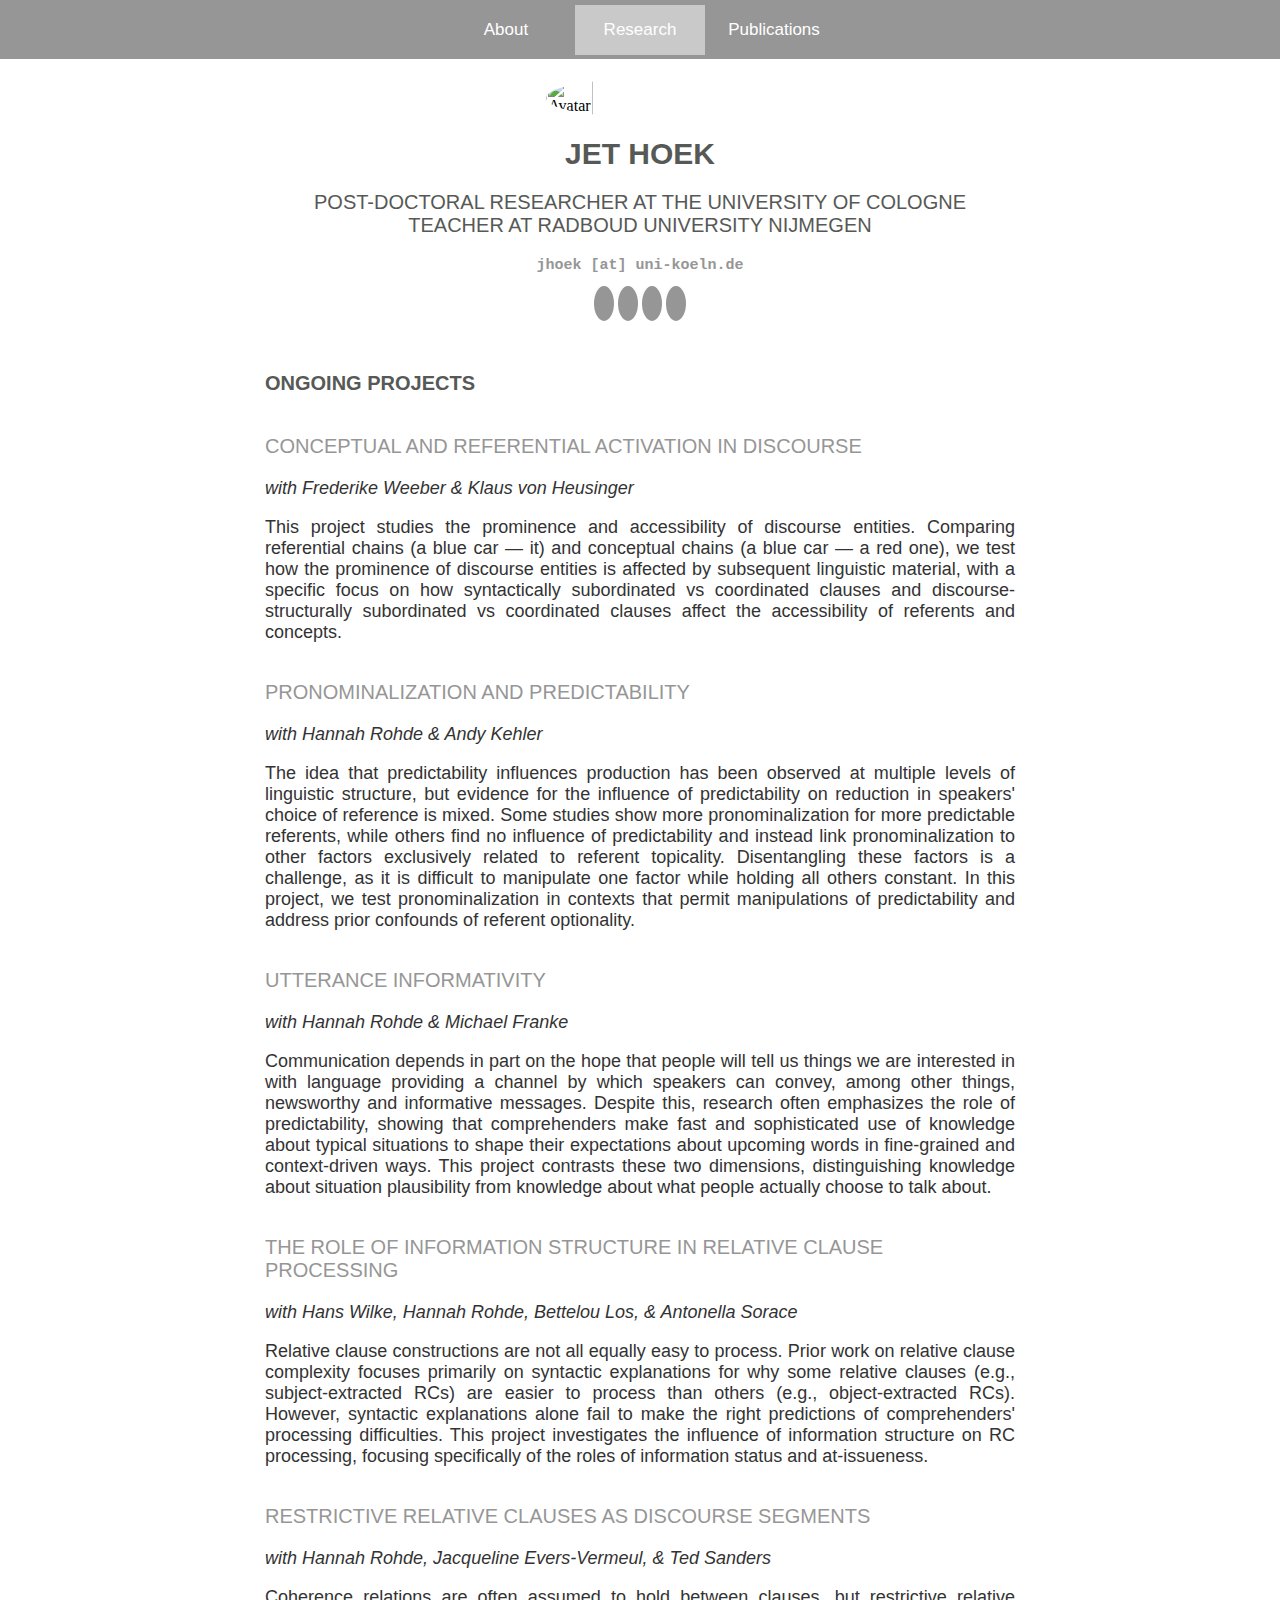
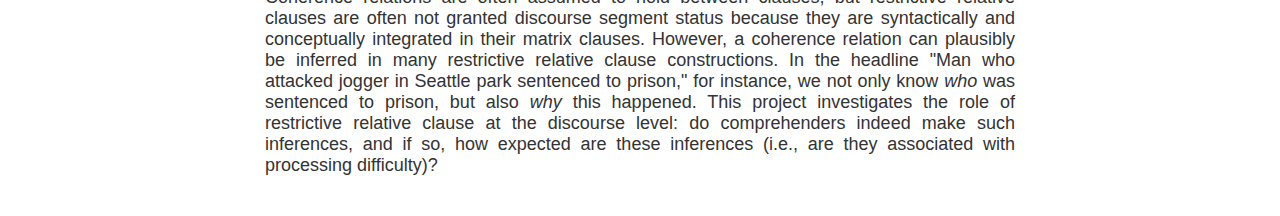
==== projects.html @ 1241056d "Update 21/03/20" ====
<!DOCTYPE html5>
<html>
  <head>
    <link rel="stylesheet" type="text/css" href="style.css">
    <link rel="stylesheet" href="https://cdn.rawgit.com/jpswalsh/academicons/master/css/academicons.min.css">
    <title>Jet Hoek</title>
  </head>
  <body>

<div class="topnav">
  <ul>
      <li><a href="index.html">About</a></li>
      <li><a class="active" href="projects.html">Research</a></li>
      <li><a href="publications.html">Publications</a></li>
  </ul>
</div>

<div class="body">
      <div class="text">
    <img src="img_avatar.jpg" alt="Avatar" class="center">

    <h1 class="name"> Jet Hoek </h1>

    <h3 class="name">Post-doctoral researcher at the University of Cologne

    Teacher at Radboud University Nijmegen</h3>


    <h4 class="email"> jhoek [at] uni-koeln.de </h4>

    <ul>
      <li><a href="https://osf.io/rn5sy/" target="_blank" class="ai ai-osf ai"></a></li>
      <li><a href="https://scholar.google.nl/citations?user=pobth_kAAAAJ&hl=en" target="_blank" class="ai ai-google-scholar ai"></a></li>
      <li><a href="https://www.researchgate.net/profile/Jet_Hoek" target="_blank" class="ai ai-researchgate ai"></a></li>
      <li><a href="https://jethoek.github.io/CVJetHoek.pdf" target="_blank" class="ai ai-cv ai"></a></li>
    </ul>
        </div>
  </div>

      <div class="text">
        <h5> Ongoing projects </h5>

        <h2> Conceptual and referential activation in discourse </h2>
        <p> <i> with Frederike Weeber & Klaus von Heusinger</i> </p>
        <p>
          This project studies the prominence and accessibility of
          discourse entities. Comparing referential chains
          (a blue car &mdash;  it) and conceptual chains (a blue car &mdash; a red one),
          we test how the prominence of discourse entities is affected by
          subsequent linguistic material, with a specific focus on how
          syntactically subordinated vs coordinated clauses and discourse-structurally
          subordinated vs coordinated clauses affect the accessibility of referents and concepts.
        </p>


        <h2> Pronominalization and predictability</h2>
        <p> <i> with Hannah Rohde & Andy Kehler</i> </p>
        <p>
          The idea that predictability influences production has been observed at multiple levels of
          linguistic structure, but evidence for the influence of predictability on reduction in
          speakers' choice of reference is mixed. Some studies show more pronominalization for
          more predictable referents, while others find no influence of predictability and instead
          link pronominalization to other factors exclusively related to referent
          topicality. Disentangling these factors is a challenge, as it is difficult to manipulate one
          factor while holding all others constant. In this project, we test pronominalization in contexts
          that permit manipulations of predictability and address prior confounds of referent optionality.

        </p>

        <h2> Utterance informativity </h2>
        <p> <i> with Hannah Rohde & Michael Franke </i> </p>
        <p>
          Communication depends in part on the hope that people will tell us things we are interested in
          with language providing a channel by which speakers can convey, among other things, newsworthy
          and informative messages. Despite this, research often emphasizes the role of predictability,
          showing that comprehenders make fast and sophisticated use of knowledge about typical situations
          to shape their expectations about upcoming words in fine-grained and context-driven ways. This
          project contrasts these two dimensions, distinguishing knowledge about situation plausibility
          from knowledge about what people actually choose to talk about.
        </p>

        <h2> The role of information structure in relative clause processing </h2>
        <p> <i> with Hans Wilke, Hannah Rohde, Bettelou Los, & Antonella Sorace </i> </p>
        <p>
          Relative clause constructions are not all equally easy to process. Prior work on relative clause complexity focuses
          primarily on syntactic explanations for why some relative clauses (e.g., subject-extracted RCs) are easier to process
          than others (e.g., object-extracted RCs). However, syntactic explanations alone fail to make the right predictions of
          comprehenders' processing difficulties. This project investigates the influence of information structure
          on RC processing, focusing specifically of the roles of information status and at-issueness.
        </p>

        <h2> Restrictive relative clauses as discourse segments </h2>
        <p> <i> with Hannah Rohde, Jacqueline Evers-Vermeul, & Ted Sanders </i> </p>
        <p>
          Coherence relations are often assumed to hold between clauses, but restrictive relative clauses
          are often not granted discourse segment status because they are syntactically and conceptually integrated
          in their matrix clauses. However, a coherence relation can plausibly be inferred in many restrictive relative clause
          constructions. In the headline "Man who attacked jogger in Seattle park sentenced to prison," for instance,
          we not only know <i>who</i> was sentenced to prison, but also <i>why</i> this happened.
          This project investigates the role of restrictive relative clause at the discourse level: do comprehenders
          indeed make such inferences, and if so, how expected are these inferences (i.e., are they associated
          with processing difficulty)?
        </p>
      </div>


</div>



</body>
</html>
---- style.css ----
/* Add a black background color to the top navigation */
.topnav {
  background-color: #969696;
  overflow: hidden;
}

/* Style the links inside the navigation bar */
.topnav a {
  float:left;
  color: white;
  text-align: center;
  padding: 15px;
  text-decoration: none;
  font-size: 17px;
  font-family: 'Raleway', sans-serif;
  width: 100px;
  margin-top: 5px;
}

/* Change the color of links on hover */
.topnav a:hover {
  background-color: #f0f0f0;
  color: black;
}

/* Add a color to the active/current link */
.topnav a.active {
  background-color: #c9c9c9;
  color: white;
}

.topnav ul{
  list-style: none;
  text-align: center;
  padding: 0;
  margin: 0;
}

.topnav li{
  display: inline-block;
  padding: 0;
  margin: 0;
}


/* Image */
img {
  border-radius: 50%;
  width: 50%;
  margin-top: 20px;
  margin-bottom: 20px;
}

.center {
  display: block;
  margin-left: auto;
  margin-right: auto;
  width: 25%;
}

/* Body*/
body {
  margin: 0;
  padding: 0;
  height: 100%;
  width: 100%;
}


h1 {
  color: #565955;
  font-family: 'Raleway', sans-serif;
  font-weight: 600;
  font-size: 30px;
  margin-top: 0px;
  padding-top: 20px;
  margin-bottom: 20px;
  text-transform: uppercase;
}

h2 {
  color: #969696;
  font-family: 'Raleway', sans-serif;
  font-weight: 400;
  font-size: 20px;
  margin-top: 0px;
  padding-top: 20px;
  margin-bottom: 20px;
  text-transform: uppercase;
}

h3 {
  color: #565955;
  font-family: 'Raleway', sans-serif;
  font-weight: 400;
  font-size: 20px;
  margin-top: 0px;
  padding-top: 20px;
  margin-bottom: 20px;
  text-transform: uppercase;
  text-align:center;
}


h4 {
  color: #969696;
  font-family: Courier;
  font-size: 15px;
}

h5 {
  color: #565955;
  font-family: 'Raleway', sans-serif;
  font-weight: 600;
  font-size: 20px;
  margin-top: 0px;
  padding-top: 20px;
  margin-bottom: 20px;
  text-transform: uppercase;
  text-align:left;
}

p {
  color: #333;
  font-family: 'Raleway', sans-serif;
  font-weight: 200;
  font-size: 18px;
  text-align: justify;
}

.text {
  display: block;
  margin-left: auto;
  margin-right: auto;
  max-width: 750px;
  min-width: 20px;
  display: table;
  padding-left: 40px;
  padding-right: 40px;
  padding-bottom: 40px;
}

.text2 {
  display: block;
  margin-left: auto;
  margin-right: auto;
  max-width: 750px;
  min-width: 20px;
  display: table;
  padding-left: 40px;
  padding-right: 40px;
  padding-bottom: 40px;
}

.text2 p {
  color: #333;
  font-family: 'Raleway', sans-serif;
  font-weight: 200;
  font-size: 16px;
  text-align: justify;
}

.text2 a {
  color: #565955;
}

.email {
  display: block;
  margin-left: auto;
  margin-right: auto;
  max-width: 750px;
  min-width: 20px;
  display: table;
  padding: 0;
}

.name {
  display: block;
  margin-left: auto;
  margin-right: auto;
  max-width: 750px;
  min-width: 20px;
  display: table;
  padding: 0;
}


a {
  color: #333;

}

/* Buttons */
.ai {
  padding: 10px;
  font-size: 14px;
  text-align: center;
  text-decoration: none;
  border-radius: 50%;
  background: #969696;
  color: white;
}

.text ul{
  list-style: none;
  text-align: center;
  padding: 0;
  margin: 0;
}

.text li{
  display: inline-block;
  padding: 0;
  margin: 0;
}
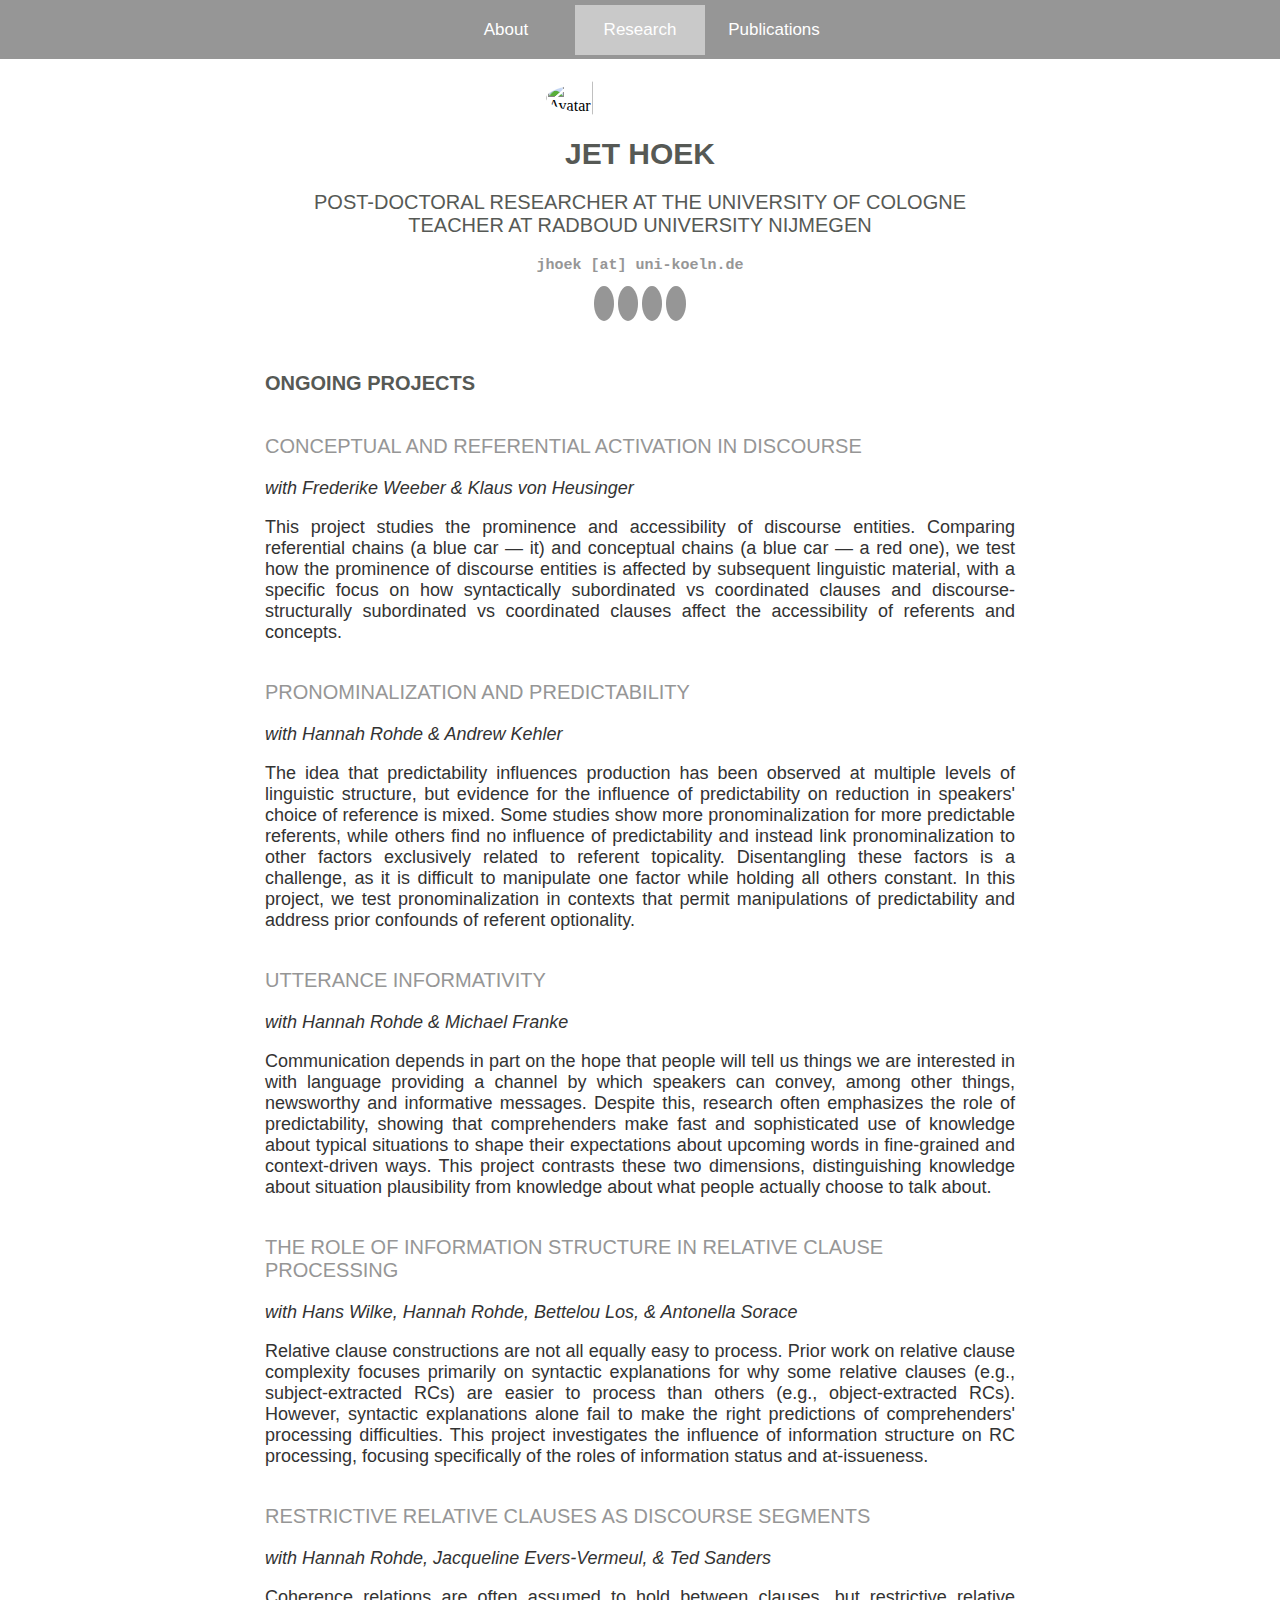
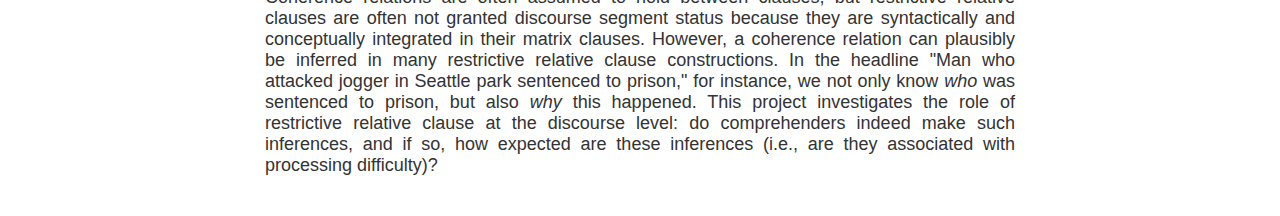
==== commit 6ddeb8ad: "Update projects.html" ====
--- a/projects.html
+++ b/projects.html
@@ -54,7 +54,7 @@
 
 
         <h2> Pronominalization and predictability</h2>
-        <p> <i> with Hannah Rohde & Andy Kehler</i> </p>
+        <p> <i> with Hannah Rohde & Andrew Kehler</i> </p>
         <p>
           The idea that predictability influences production has been observed at multiple levels of
           linguistic structure, but evidence for the influence of predictability on reduction in
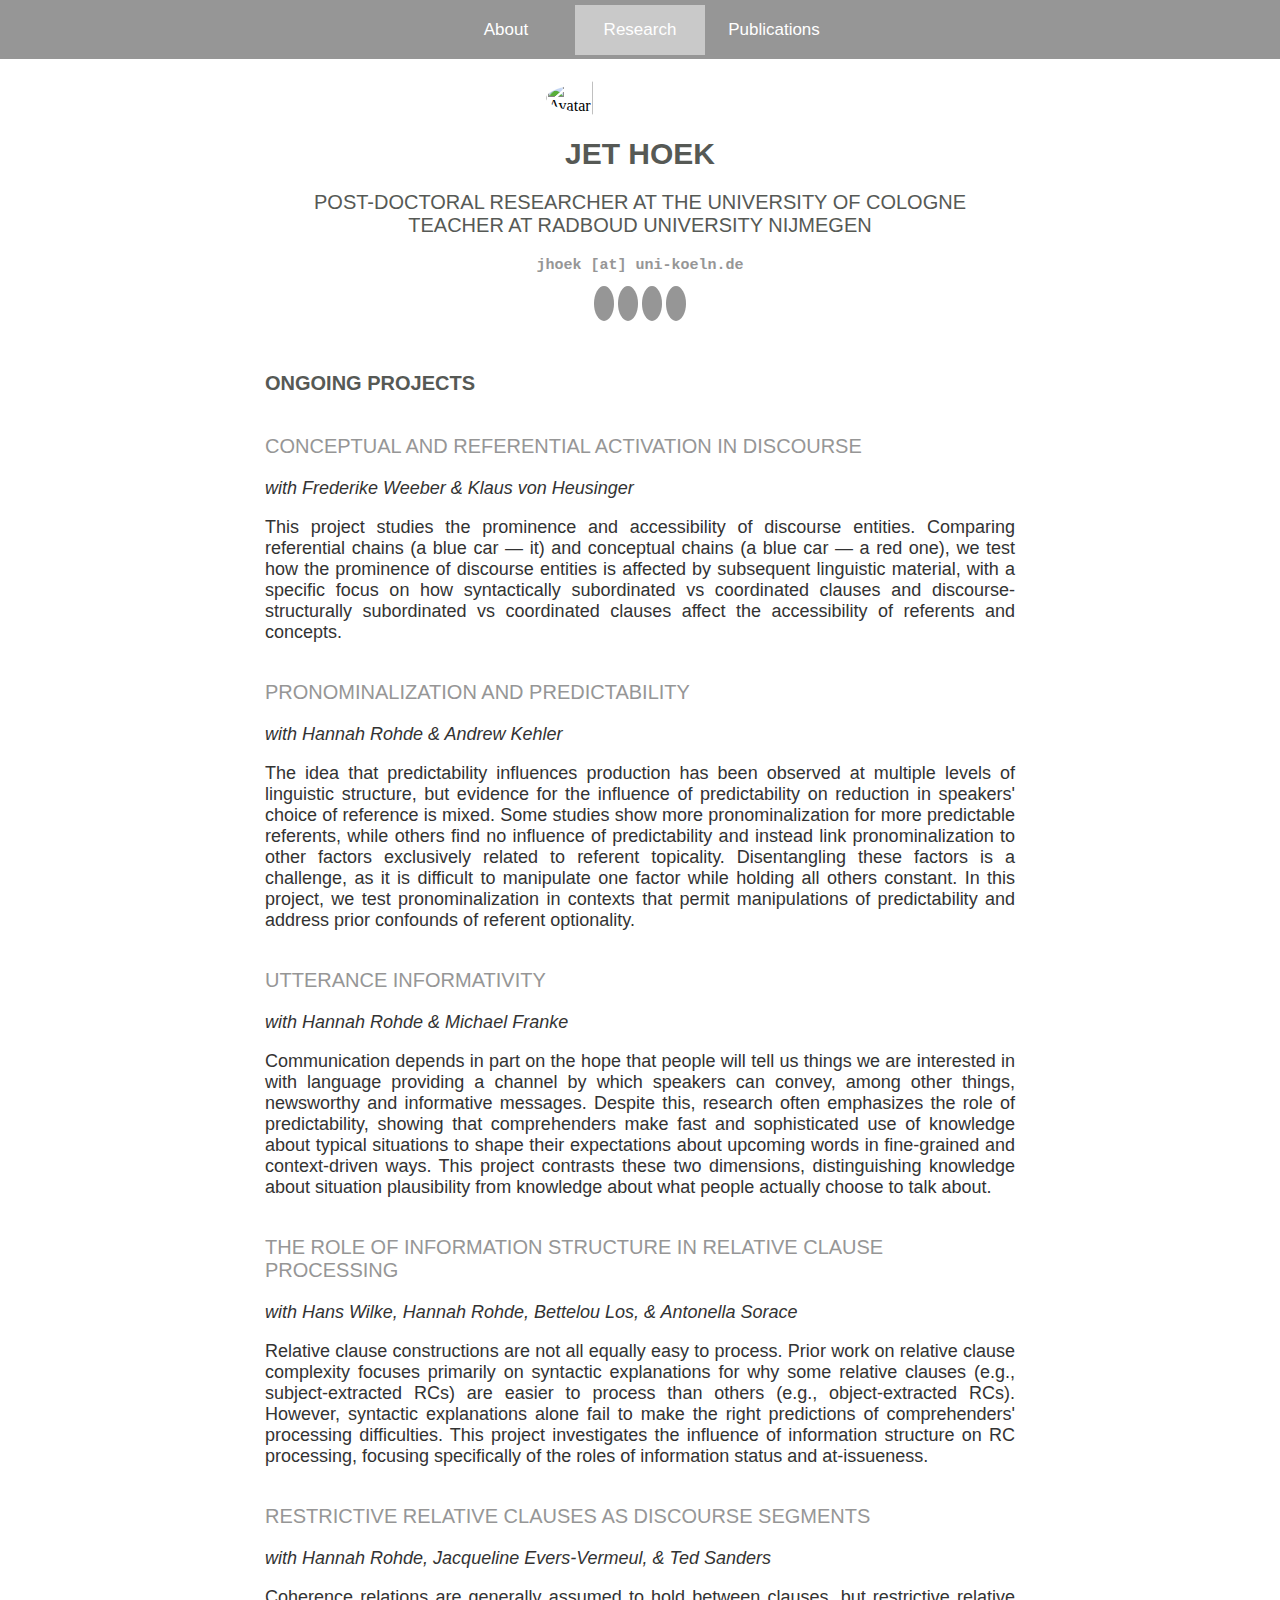
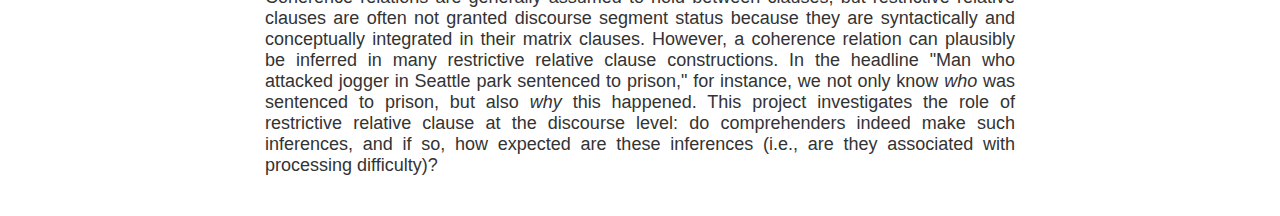
==== commit c28168e2: "Update projects.html" ====
--- a/projects.html
+++ b/projects.html
@@ -92,7 +92,7 @@
         <h2> Restrictive relative clauses as discourse segments </h2>
         <p> <i> with Hannah Rohde, Jacqueline Evers-Vermeul, & Ted Sanders </i> </p>
         <p>
-          Coherence relations are often assumed to hold between clauses, but restrictive relative clauses
+          Coherence relations are generally assumed to hold between clauses, but restrictive relative clauses
           are often not granted discourse segment status because they are syntactically and conceptually integrated
           in their matrix clauses. However, a coherence relation can plausibly be inferred in many restrictive relative clause
           constructions. In the headline "Man who attacked jogger in Seattle park sentenced to prison," for instance,
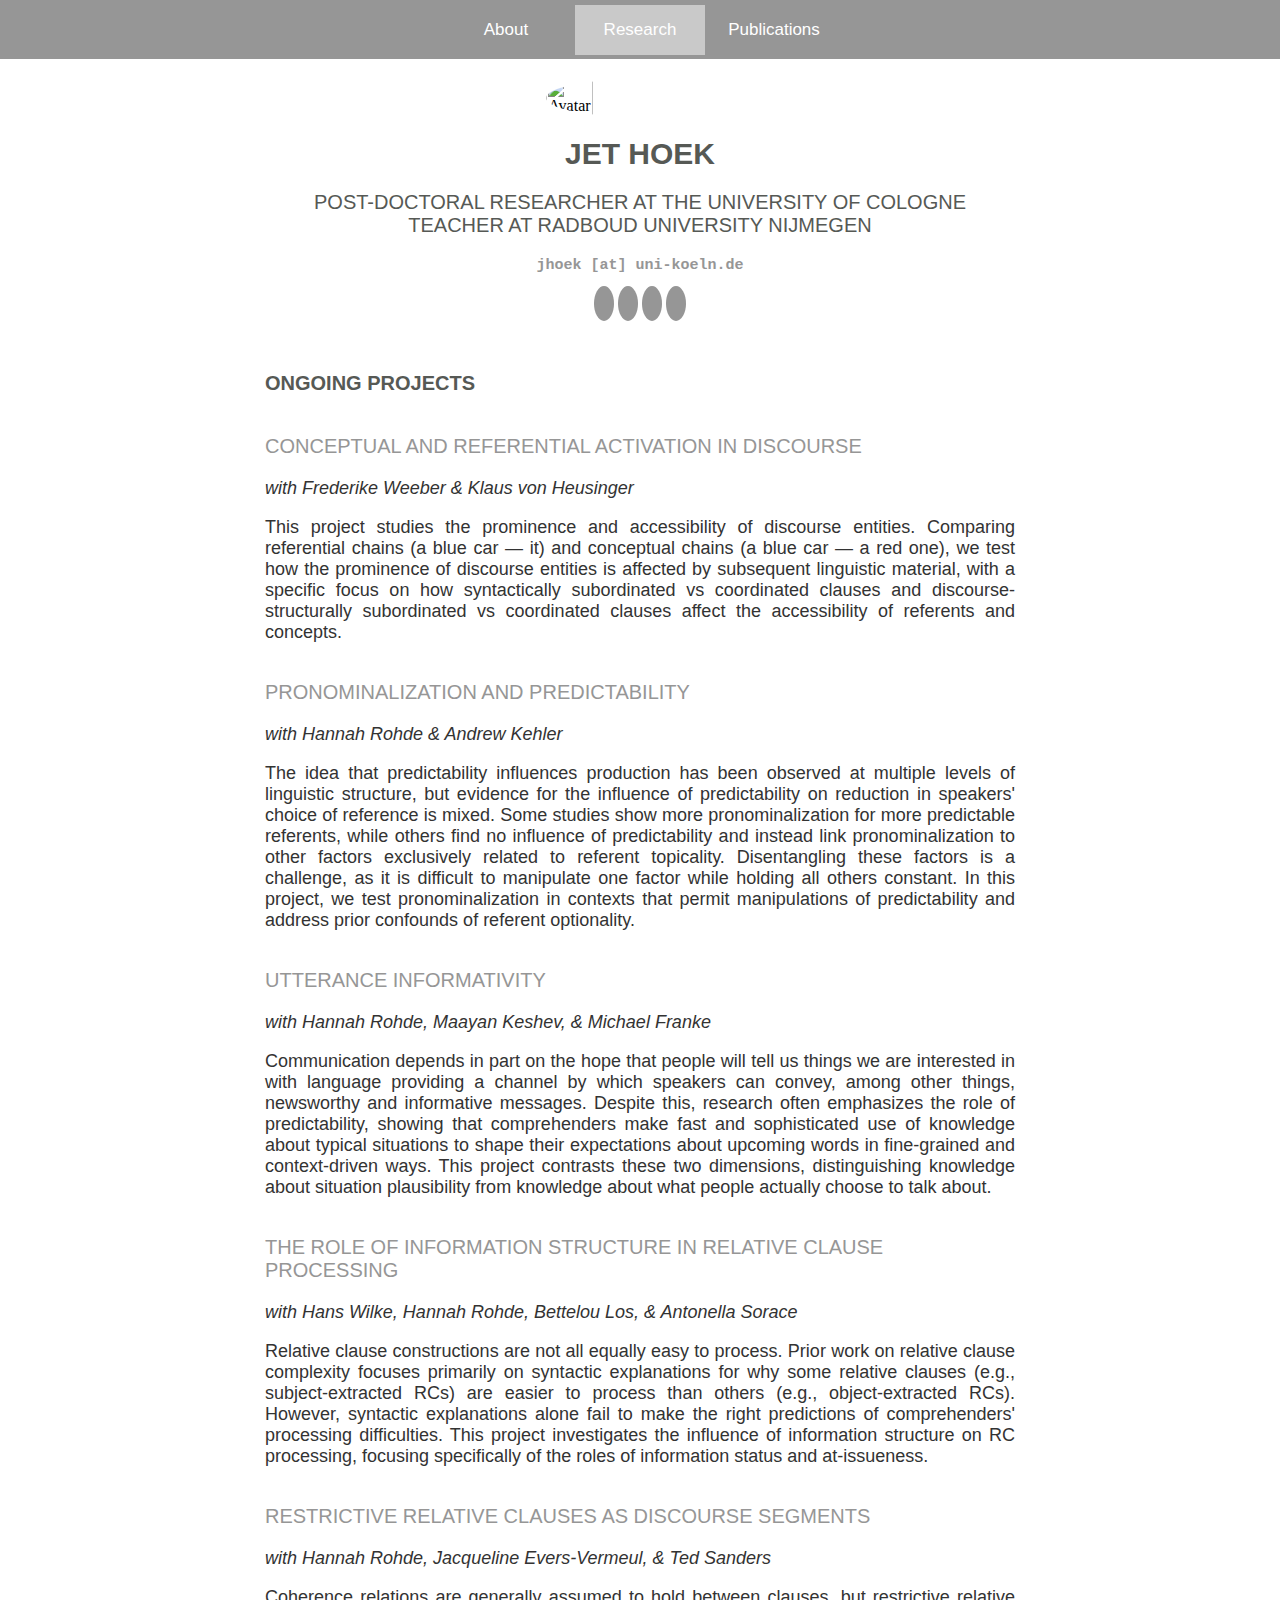
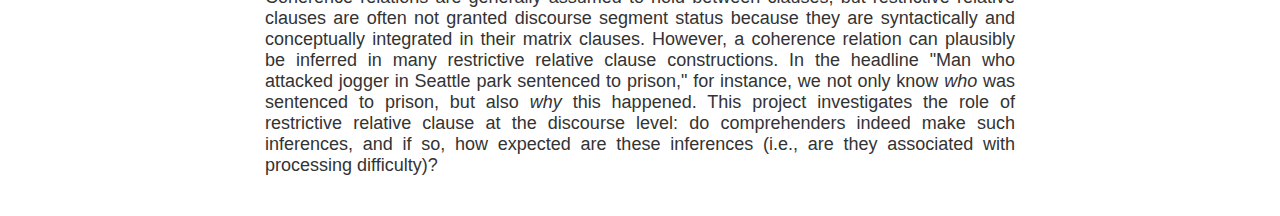
==== commit ce8a874f: "Update projects.html" ====
--- a/projects.html
+++ b/projects.html
@@ -68,7 +68,7 @@
         </p>
 
         <h2> Utterance informativity </h2>
-        <p> <i> with Hannah Rohde & Michael Franke </i> </p>
+        <p> <i> with Hannah Rohde, Maayan Keshev, & Michael Franke </i> </p>
         <p>
           Communication depends in part on the hope that people will tell us things we are interested in
           with language providing a channel by which speakers can convey, among other things, newsworthy
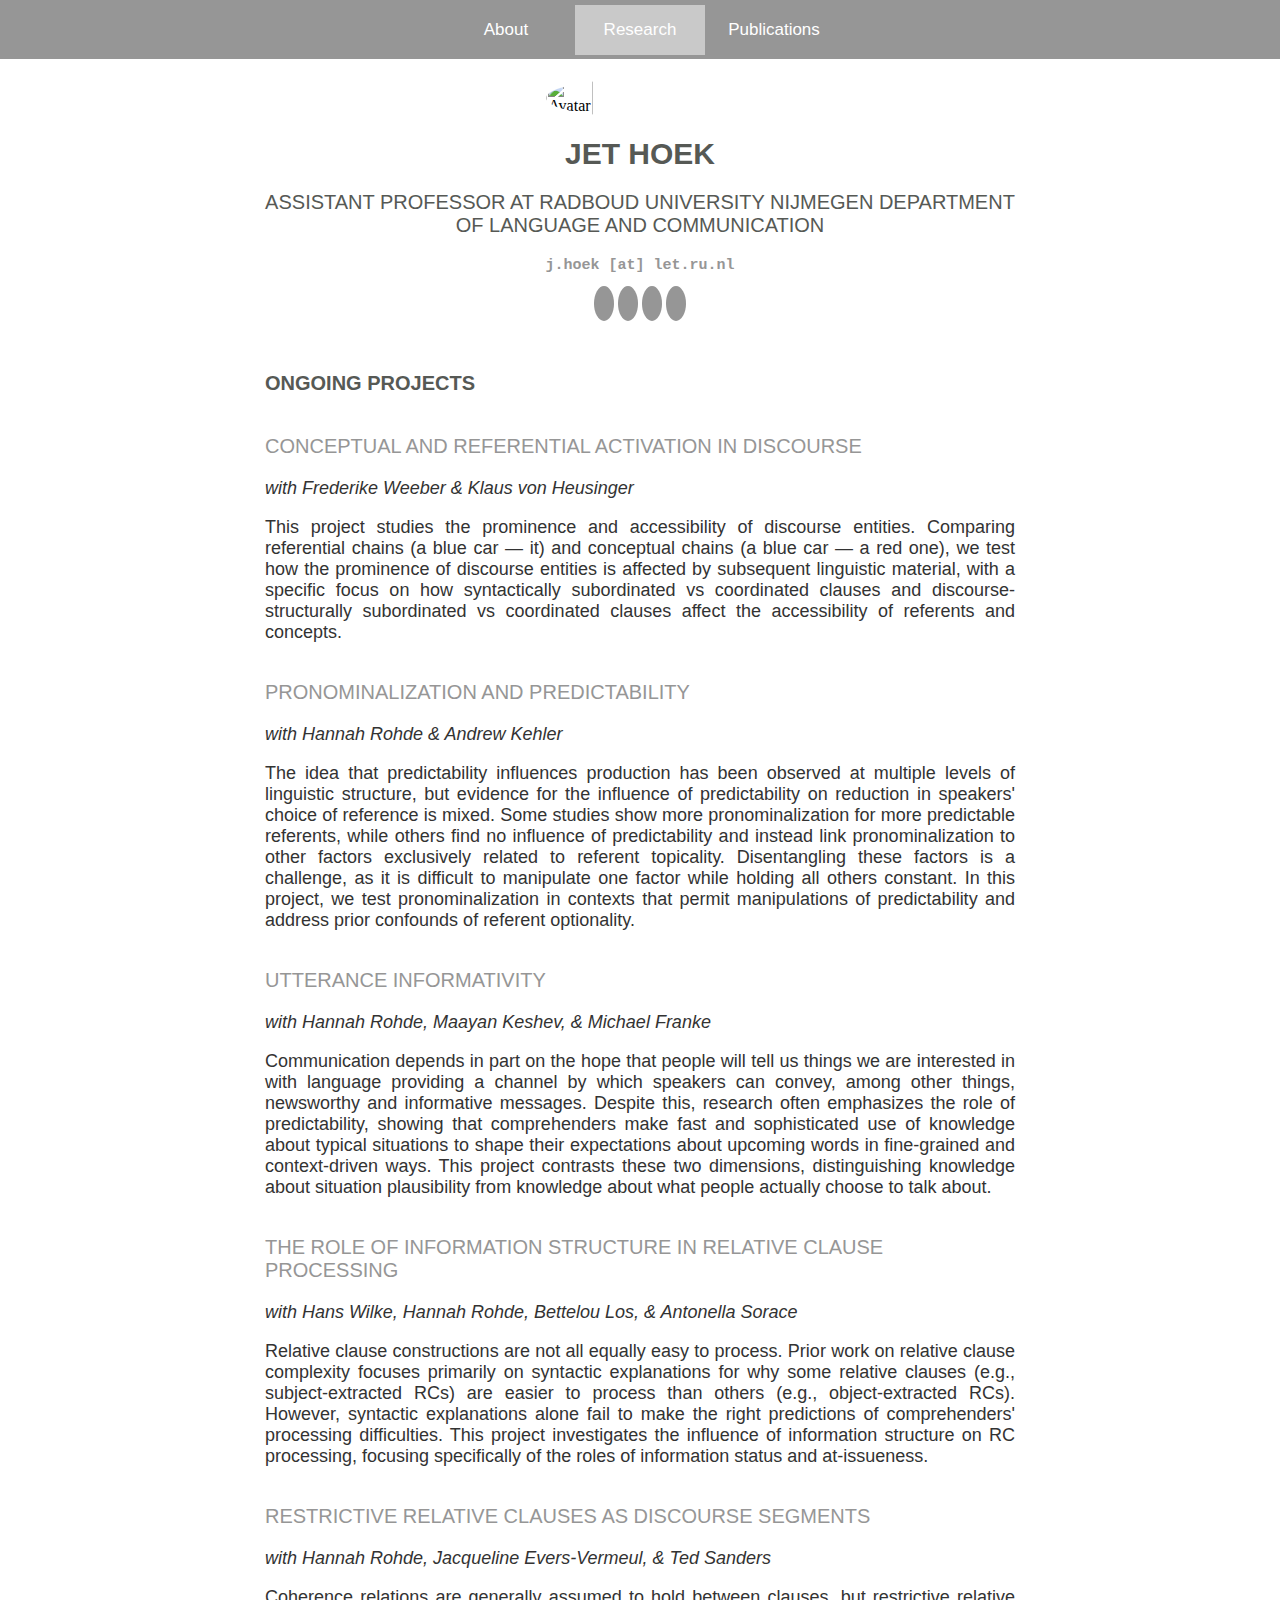
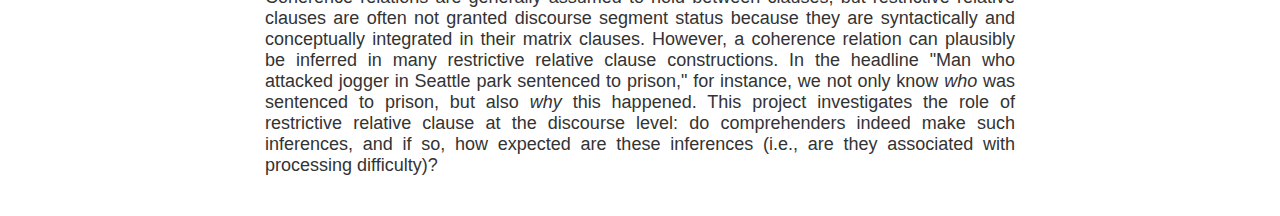
==== commit b1795901: "Update October 2020" ====
--- a/projects.html
+++ b/projects.html
@@ -21,12 +21,12 @@
 
     <h1 class="name"> Jet Hoek </h1>
 
-    <h3 class="name">Post-doctoral researcher at the University of Cologne
+    <h3 class="name">Assistant professor at Radboud University Nijmegen
 
-    Teacher at Radboud University Nijmegen</h3>
+    Department of Language and Communication </h3>
 
 
-    <h4 class="email"> jhoek [at] uni-koeln.de </h4>
+    <h4 class="email"> j.hoek [at] let.ru.nl </h4>
 
     <ul>
       <li><a href="https://osf.io/rn5sy/" target="_blank" class="ai ai-osf ai"></a></li>
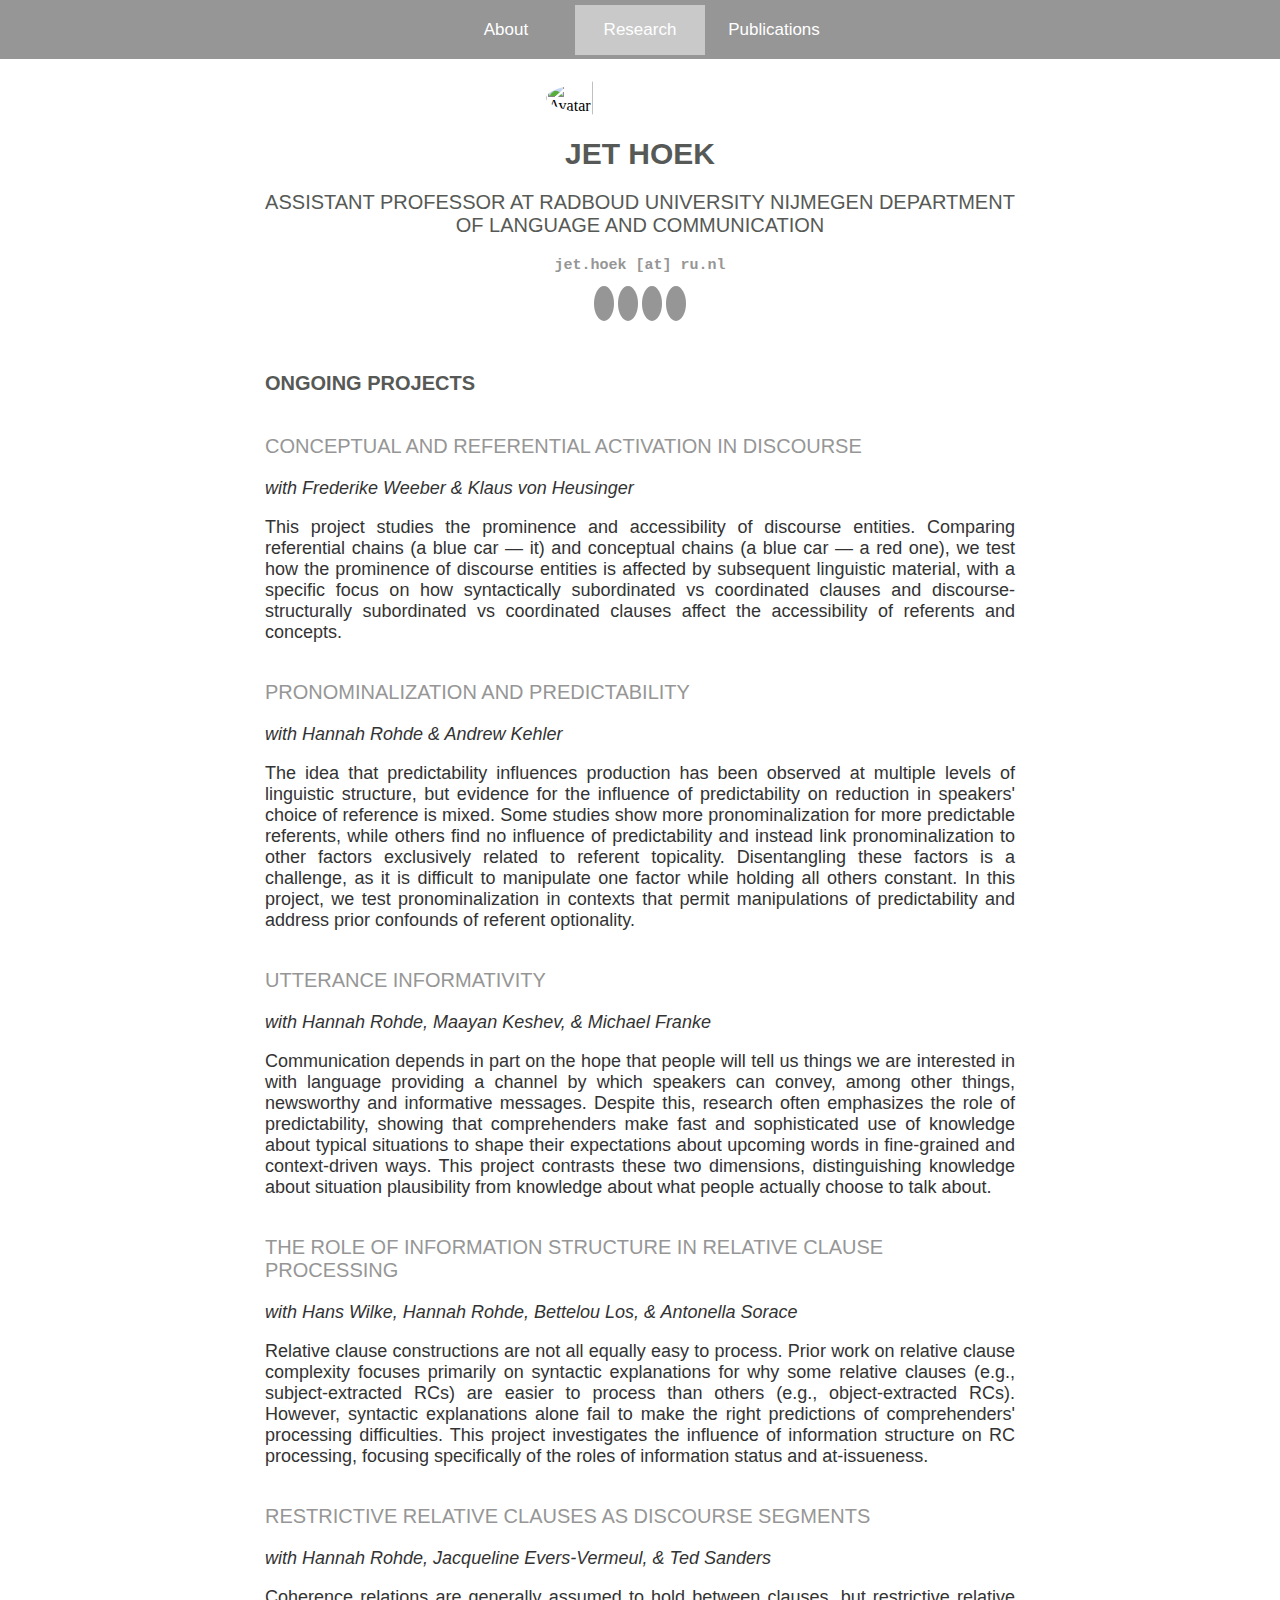
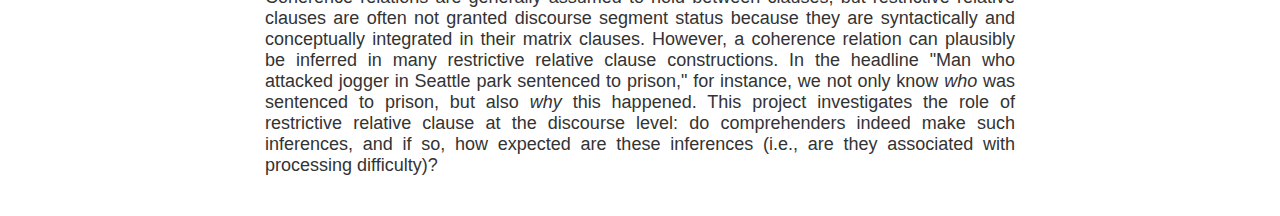
==== commit f372687f: "Update email" ====
--- a/projects.html
+++ b/projects.html
@@ -26,7 +26,7 @@
     Department of Language and Communication </h3>
 
 
-    <h4 class="email"> j.hoek [at] let.ru.nl </h4>
+    <h4 class="email"> jet.hoek [at] ru.nl </h4>
 
     <ul>
       <li><a href="https://osf.io/rn5sy/" target="_blank" class="ai ai-osf ai"></a></li>
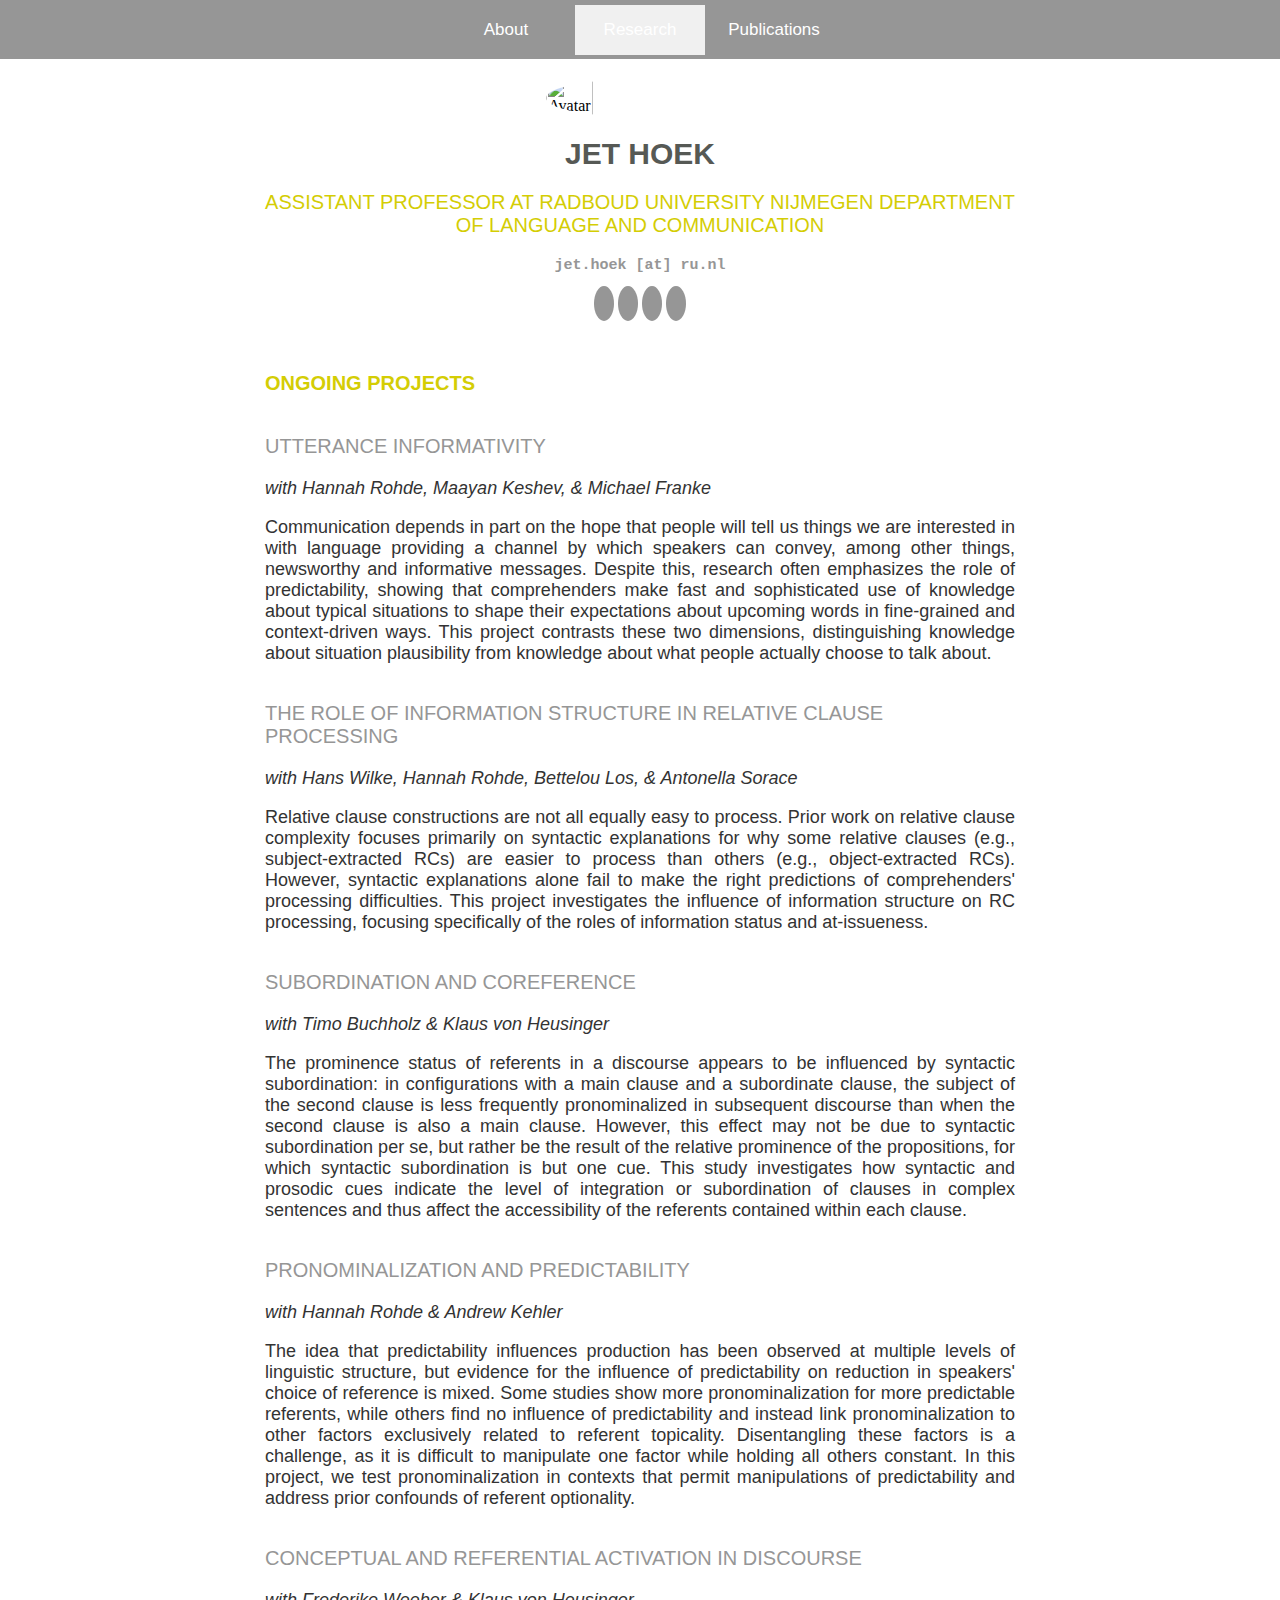
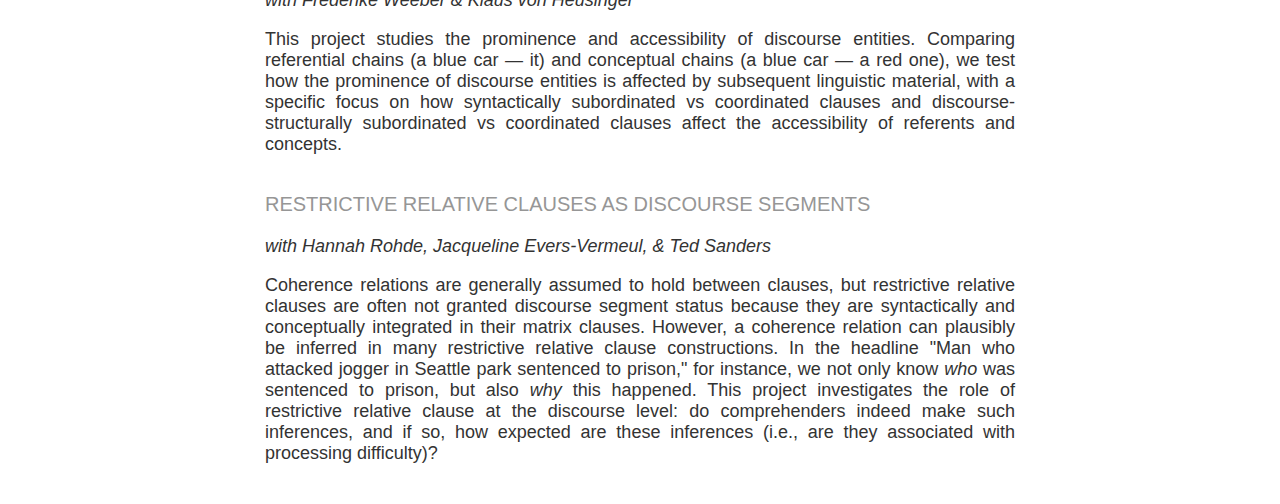
==== commit 3d0c39cd: "Update + style change" ====
--- a/projects.html
+++ b/projects.html
@@ -40,33 +40,6 @@
       <div class="text">
         <h5> Ongoing projects </h5>
 
-        <h2> Conceptual and referential activation in discourse </h2>
-        <p> <i> with Frederike Weeber & Klaus von Heusinger</i> </p>
-        <p>
-          This project studies the prominence and accessibility of
-          discourse entities. Comparing referential chains
-          (a blue car &mdash;  it) and conceptual chains (a blue car &mdash; a red one),
-          we test how the prominence of discourse entities is affected by
-          subsequent linguistic material, with a specific focus on how
-          syntactically subordinated vs coordinated clauses and discourse-structurally
-          subordinated vs coordinated clauses affect the accessibility of referents and concepts.
-        </p>
-
-
-        <h2> Pronominalization and predictability</h2>
-        <p> <i> with Hannah Rohde & Andrew Kehler</i> </p>
-        <p>
-          The idea that predictability influences production has been observed at multiple levels of
-          linguistic structure, but evidence for the influence of predictability on reduction in
-          speakers' choice of reference is mixed. Some studies show more pronominalization for
-          more predictable referents, while others find no influence of predictability and instead
-          link pronominalization to other factors exclusively related to referent
-          topicality. Disentangling these factors is a challenge, as it is difficult to manipulate one
-          factor while holding all others constant. In this project, we test pronominalization in contexts
-          that permit manipulations of predictability and address prior confounds of referent optionality.
-
-        </p>
-
         <h2> Utterance informativity </h2>
         <p> <i> with Hannah Rohde, Maayan Keshev, & Michael Franke </i> </p>
         <p>
@@ -89,7 +62,46 @@
           on RC processing, focusing specifically of the roles of information status and at-issueness.
         </p>
 
-        <h2> Restrictive relative clauses as discourse segments </h2>
+        <h2> Subordination and coreference </h2>
+        <p> <i> with Timo Buchholz & Klaus von Heusinger</i> </p>
+        <p>
+          The prominence status of referents in a discourse appears to be influenced
+          by syntactic subordination: in configurations with a main clause and a subordinate clause, the
+          subject of the second clause is less frequently pronominalized in subsequent discourse than when
+          the second clause is also a main clause. However, this effect may not be due to syntactic
+          subordination per se, but rather be the result of the relative prominence of the propositions,
+          for which syntactic subordination is but one cue. This study investigates how syntactic and
+          prosodic cues indicate the level of integration or subordination of clauses in complex sentences
+          and thus affect the accessibility of the referents contained within each clause.
+        </p>
+
+        <h2> Pronominalization and predictability</h2>
+        <p> <i> with Hannah Rohde & Andrew Kehler</i> </p>
+        <p>
+          The idea that predictability influences production has been observed at multiple levels of
+          linguistic structure, but evidence for the influence of predictability on reduction in
+          speakers' choice of reference is mixed. Some studies show more pronominalization for
+          more predictable referents, while others find no influence of predictability and instead
+          link pronominalization to other factors exclusively related to referent
+          topicality. Disentangling these factors is a challenge, as it is difficult to manipulate one
+          factor while holding all others constant. In this project, we test pronominalization in contexts
+          that permit manipulations of predictability and address prior confounds of referent optionality.
+        </p>
+
+<!-->
+        <h2> Conceptual and referential activation in discourse </h2>
+        <p> <i> with Frederike Weeber & Klaus von Heusinger</i> </p>
+        <p>
+          This project studies the prominence and accessibility of
+          discourse entities. Comparing referential chains
+          (a blue car &mdash;  it) and conceptual chains (a blue car &mdash; a red one),
+          we test how the prominence of discourse entities is affected by
+          subsequent linguistic material, with a specific focus on how
+          syntactically subordinated vs coordinated clauses and discourse-structurally
+          subordinated vs coordinated clauses affect the accessibility of referents and concepts.
+        </p>
+<!-->
+<!--> <h2> Restrictive relative clauses as discourse segments </h2>
         <p> <i> with Hannah Rohde, Jacqueline Evers-Vermeul, & Ted Sanders </i> </p>
         <p>
           Coherence relations are generally assumed to hold between clauses, but restrictive relative clauses
@@ -101,6 +113,7 @@
           indeed make such inferences, and if so, how expected are these inferences (i.e., are they associated
           with processing difficulty)?
         </p>
+<!-->
       </div>
 
 
--- a/style.css
+++ b/style.css
@@ -25,7 +25,7 @@
 
 /* Add a color to the active/current link */
 .topnav a.active {
-  background-color: #c9c9c9;
+  background-color: #f0f0f0;
   color: white;
 }
 
@@ -90,7 +90,7 @@
 }
 
 h3 {
-  color: #565955;
+  color: #d4cd04;
   font-family: 'Raleway', sans-serif;
   font-weight: 400;
   font-size: 20px;
@@ -109,7 +109,7 @@
 }
 
 h5 {
-  color: #565955;
+  color: #d4cd04;
   font-family: 'Raleway', sans-serif;
   font-weight: 600;
   font-size: 20px;
@@ -161,7 +161,7 @@
 }
 
 .text2 a {
-  color: #565955;
+  color: #d4cd04;
 }
 
 .email {
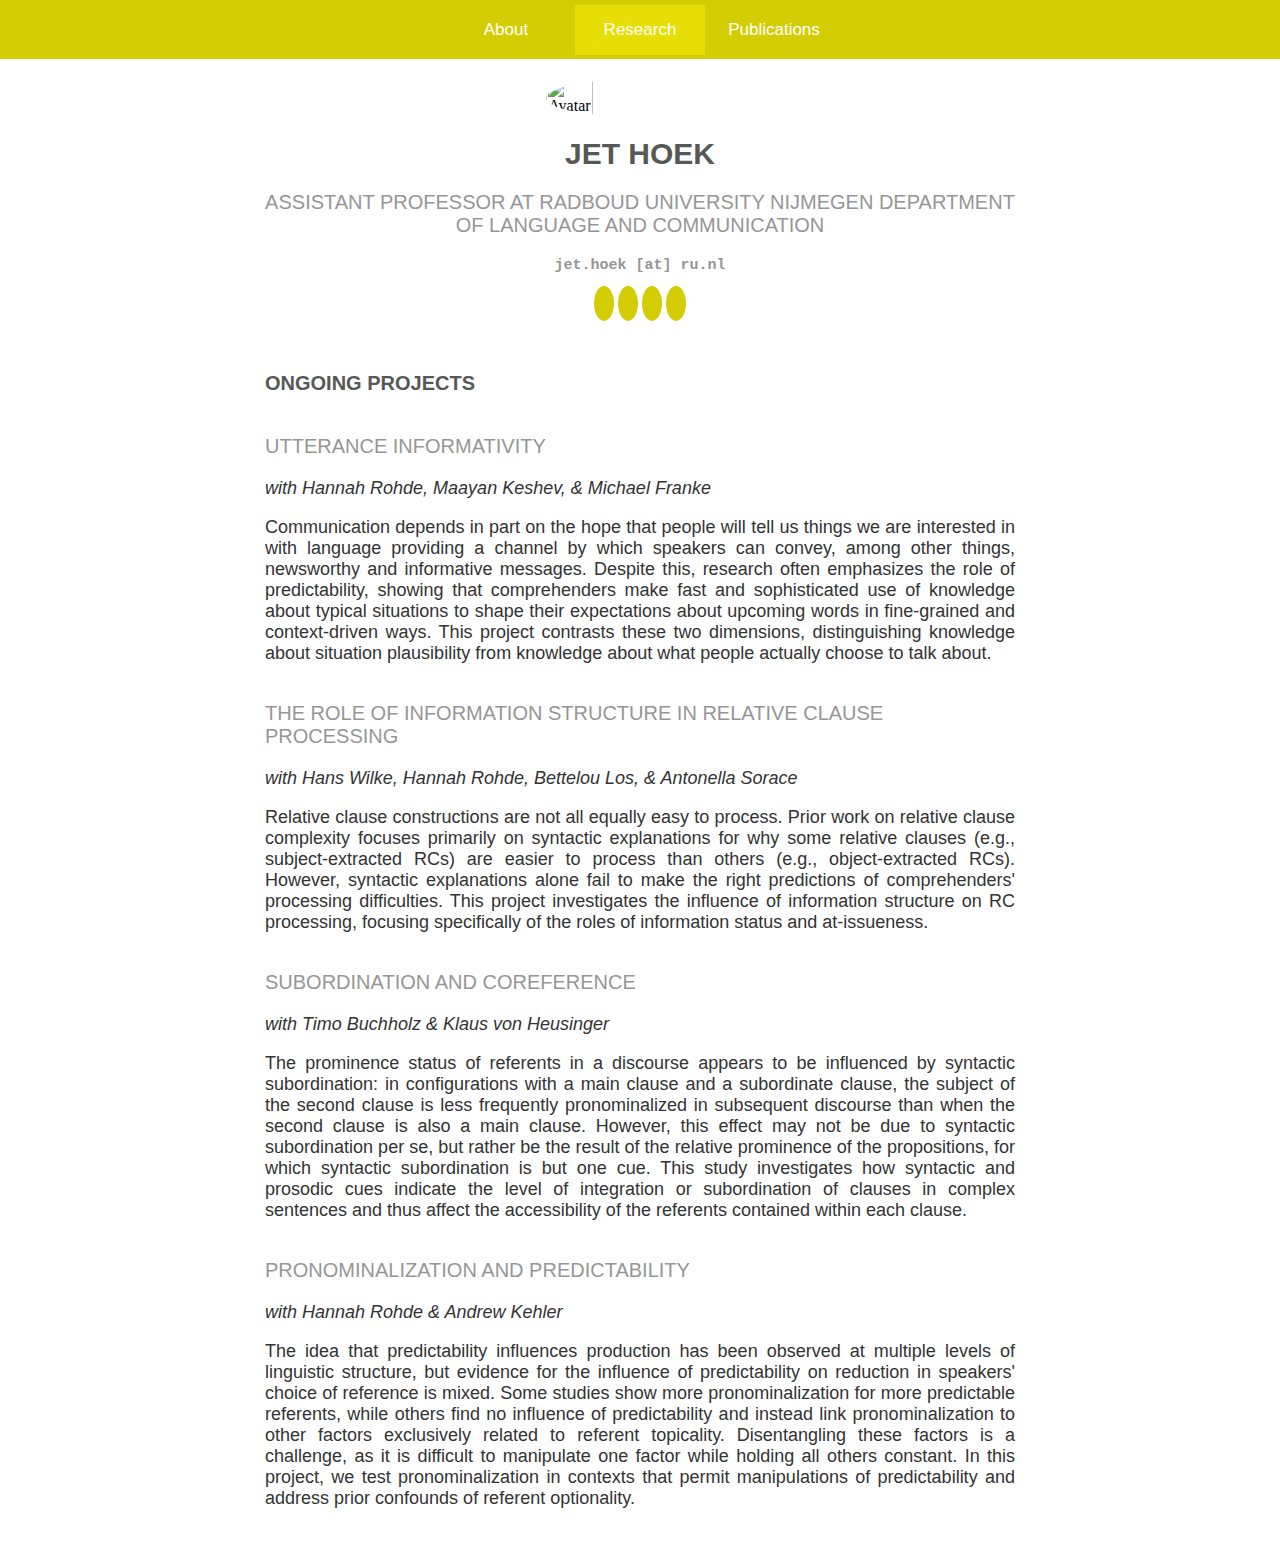
==== commit 0f14a075: "Update" ====
--- a/projects.html
+++ b/projects.html
@@ -88,32 +88,6 @@
           that permit manipulations of predictability and address prior confounds of referent optionality.
         </p>
 
-<!-->
-        <h2> Conceptual and referential activation in discourse </h2>
-        <p> <i> with Frederike Weeber & Klaus von Heusinger</i> </p>
-        <p>
-          This project studies the prominence and accessibility of
-          discourse entities. Comparing referential chains
-          (a blue car &mdash;  it) and conceptual chains (a blue car &mdash; a red one),
-          we test how the prominence of discourse entities is affected by
-          subsequent linguistic material, with a specific focus on how
-          syntactically subordinated vs coordinated clauses and discourse-structurally
-          subordinated vs coordinated clauses affect the accessibility of referents and concepts.
-        </p>
-<!-->
-<!--> <h2> Restrictive relative clauses as discourse segments </h2>
-        <p> <i> with Hannah Rohde, Jacqueline Evers-Vermeul, & Ted Sanders </i> </p>
-        <p>
-          Coherence relations are generally assumed to hold between clauses, but restrictive relative clauses
-          are often not granted discourse segment status because they are syntactically and conceptually integrated
-          in their matrix clauses. However, a coherence relation can plausibly be inferred in many restrictive relative clause
-          constructions. In the headline "Man who attacked jogger in Seattle park sentenced to prison," for instance,
-          we not only know <i>who</i> was sentenced to prison, but also <i>why</i> this happened.
-          This project investigates the role of restrictive relative clause at the discourse level: do comprehenders
-          indeed make such inferences, and if so, how expected are these inferences (i.e., are they associated
-          with processing difficulty)?
-        </p>
-<!-->
       </div>
 
 
--- a/style.css
+++ b/style.css
@@ -1,6 +1,6 @@
 /* Add a black background color to the top navigation */
 .topnav {
-  background-color: #969696;
+  background-color: #d4cd04;
   overflow: hidden;
 }
 
@@ -19,13 +19,13 @@
 
 /* Change the color of links on hover */
 .topnav a:hover {
-  background-color: #f0f0f0;
-  color: black;
+  background-color: #e6de05;
+  color: white;
 }
 
 /* Add a color to the active/current link */
 .topnav a.active {
-  background-color: #f0f0f0;
+  background-color: #e6de05;
   color: white;
 }
 
@@ -90,7 +90,7 @@
 }
 
 h3 {
-  color: #d4cd04;
+  color: #969696;
   font-family: 'Raleway', sans-serif;
   font-weight: 400;
   font-size: 20px;
@@ -109,7 +109,7 @@
 }
 
 h5 {
-  color: #d4cd04;
+  color: #565955;
   font-family: 'Raleway', sans-serif;
   font-weight: 600;
   font-size: 20px;
@@ -161,7 +161,7 @@
 }
 
 .text2 a {
-  color: #d4cd04;
+  color: #969696;
 }
 
 .email {
@@ -197,7 +197,7 @@
   text-align: center;
   text-decoration: none;
   border-radius: 50%;
-  background: #969696;
+  background: #d4cd04;
   color: white;
 }
 
